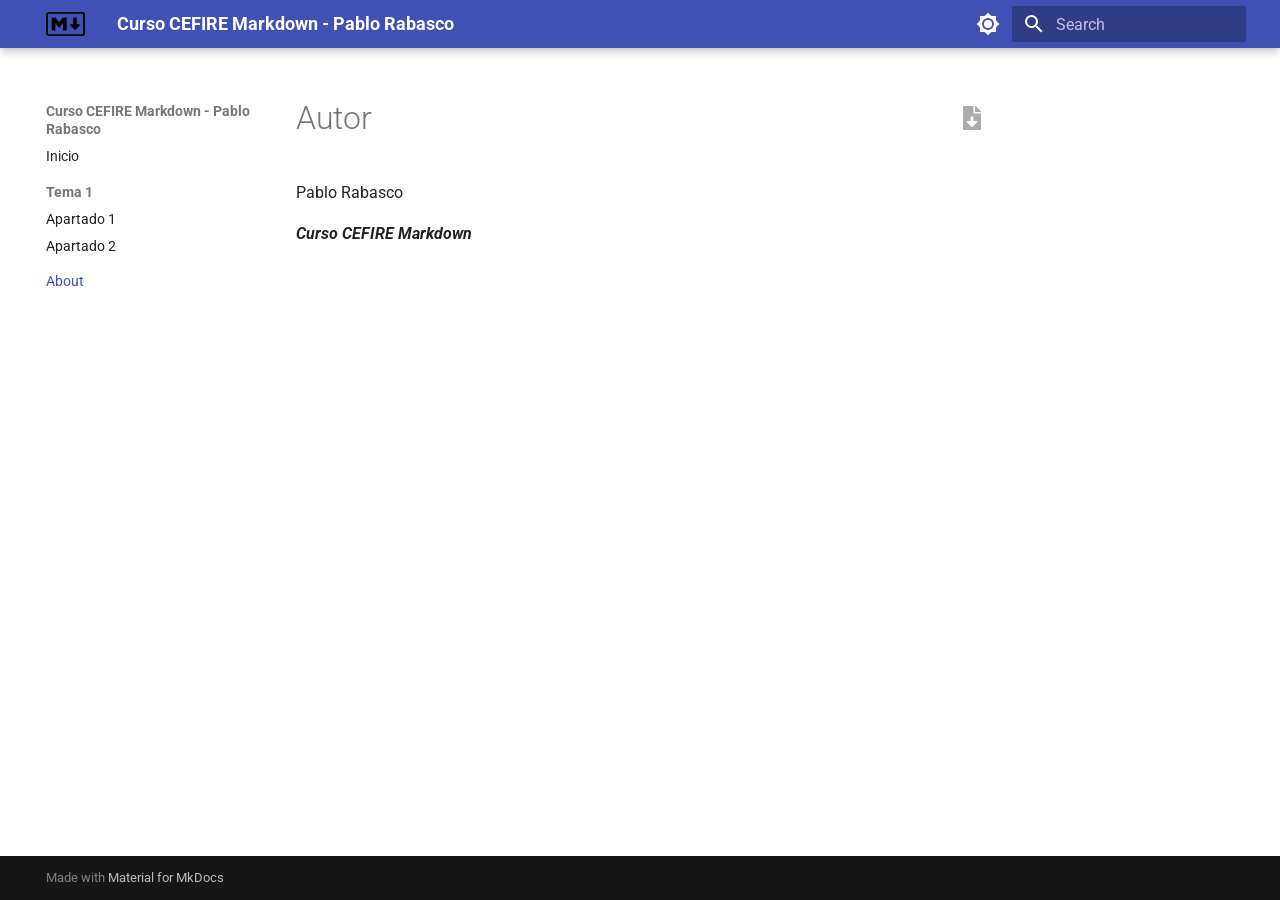
==== docs/about/index.html @ 788862a5 "mkdocs build" ====
<!doctype html>
<html lang="en" class="no-js">
  <head>
    
      <meta charset="utf-8">
      <meta name="viewport" content="width=device-width,initial-scale=1">
      
      
      
      
        <link rel="prev" href="../tema1/apartado2/">
      
      
      
        
      
      
      <link rel="icon" href="../img/logoMarkdown.png">
      <meta name="generator" content="mkdocs-1.6.1, mkdocs-material-9.7.6">
    
    
      
        <title>About - Curso CEFIRE Markdown - Pablo Rabasco</title>
      
    
    
      <link rel="stylesheet" href="../assets/stylesheets/main.484c7ddc.min.css">
      
        
        <link rel="stylesheet" href="../assets/stylesheets/palette.ab4e12ef.min.css">
      
      


    
    
      
    
    
      
        
        
        <link rel="preconnect" href="https://fonts.gstatic.com" crossorigin>
        <link rel="stylesheet" href="https://fonts.googleapis.com/css?family=Roboto:300,300i,400,400i,700,700i%7CRoboto+Mono:400,400i,700,700i&display=fallback">
        <style>:root{--md-text-font:"Roboto";--md-code-font:"Roboto Mono"}</style>
      
    
    
      <link rel="stylesheet" href="../css/print-site.css">
    
      <link rel="stylesheet" href="../css/print-site-material.css">
    
    <script>__md_scope=new URL("..",location),__md_hash=e=>[...e].reduce(((e,_)=>(e<<5)-e+_.charCodeAt(0)),0),__md_get=(e,_=localStorage,t=__md_scope)=>JSON.parse(_.getItem(t.pathname+"."+e)),__md_set=(e,_,t=localStorage,a=__md_scope)=>{try{t.setItem(a.pathname+"."+e,JSON.stringify(_))}catch(e){}}</script>
    
      

    
    
  </head>
  
  
    
    
      
    
    
    
    
    <body dir="ltr" data-md-color-scheme="default" data-md-color-primary="indigo" data-md-color-accent="indigo">
  
    
    <input class="md-toggle" data-md-toggle="drawer" type="checkbox" id="__drawer" autocomplete="off">
    <input class="md-toggle" data-md-toggle="search" type="checkbox" id="__search" autocomplete="off">
    <label class="md-overlay" for="__drawer"></label>
    <div data-md-component="skip">
      
        
        <a href="#autor" class="md-skip">
          Skip to content
        </a>
      
    </div>
    <div data-md-component="announce">
      
    </div>
    
    
      

  

<header class="md-header md-header--shadow" data-md-component="header">
  <nav class="md-header__inner md-grid" aria-label="Header">
    <a href=".." title="Curso CEFIRE Markdown - Pablo Rabasco" class="md-header__button md-logo" aria-label="Curso CEFIRE Markdown - Pablo Rabasco" data-md-component="logo">
      
  <img src="../img/logoMarkdown.png" alt="logo">

    </a>
    <label class="md-header__button md-icon" for="__drawer">
      
      <svg xmlns="http://www.w3.org/2000/svg" viewBox="0 0 24 24"><path d="M3 6h18v2H3zm0 5h18v2H3zm0 5h18v2H3z"/></svg>
    </label>
    <div class="md-header__title" data-md-component="header-title">
      <div class="md-header__ellipsis">
        <div class="md-header__topic">
          <span class="md-ellipsis">
            Curso CEFIRE Markdown - Pablo Rabasco
          </span>
        </div>
        <div class="md-header__topic" data-md-component="header-topic">
          <span class="md-ellipsis">
            
              About
            
          </span>
        </div>
      </div>
    </div>
    
      
        <form class="md-header__option" data-md-component="palette">
  
    
    
    
    <input class="md-option" data-md-color-media="" data-md-color-scheme="default" data-md-color-primary="indigo" data-md-color-accent="indigo"  aria-label="Canvia a modo oscuro"  type="radio" name="__palette" id="__palette_0">
    
      <label class="md-header__button md-icon" title="Canvia a modo oscuro" for="__palette_1" hidden>
        <svg xmlns="http://www.w3.org/2000/svg" viewBox="0 0 24 24"><path d="M12 8a4 4 0 0 0-4 4 4 4 0 0 0 4 4 4 4 0 0 0 4-4 4 4 0 0 0-4-4m0 10a6 6 0 0 1-6-6 6 6 0 0 1 6-6 6 6 0 0 1 6 6 6 6 0 0 1-6 6m8-9.31V4h-4.69L12 .69 8.69 4H4v4.69L.69 12 4 15.31V20h4.69L12 23.31 15.31 20H20v-4.69L23.31 12z"/></svg>
      </label>
    
  
    
    
    
    <input class="md-option" data-md-color-media="" data-md-color-scheme="slate" data-md-color-primary="indigo" data-md-color-accent="indigo"  aria-label="Canvia a modo claro"  type="radio" name="__palette" id="__palette_1">
    
      <label class="md-header__button md-icon" title="Canvia a modo claro" for="__palette_0" hidden>
        <svg xmlns="http://www.w3.org/2000/svg" viewBox="0 0 24 24"><path d="M12 18c-.89 0-1.74-.2-2.5-.55C11.56 16.5 13 14.42 13 12s-1.44-4.5-3.5-5.45C10.26 6.2 11.11 6 12 6a6 6 0 0 1 6 6 6 6 0 0 1-6 6m8-9.31V4h-4.69L12 .69 8.69 4H4v4.69L.69 12 4 15.31V20h4.69L12 23.31 15.31 20H20v-4.69L23.31 12z"/></svg>
      </label>
    
  
</form>
      
    
    
      <script>var palette=__md_get("__palette");if(palette&&palette.color){if("(prefers-color-scheme)"===palette.color.media){var media=matchMedia("(prefers-color-scheme: light)"),input=document.querySelector(media.matches?"[data-md-color-media='(prefers-color-scheme: light)']":"[data-md-color-media='(prefers-color-scheme: dark)']");palette.color.media=input.getAttribute("data-md-color-media"),palette.color.scheme=input.getAttribute("data-md-color-scheme"),palette.color.primary=input.getAttribute("data-md-color-primary"),palette.color.accent=input.getAttribute("data-md-color-accent")}for(var[key,value]of Object.entries(palette.color))document.body.setAttribute("data-md-color-"+key,value)}</script>
    
    
    
      
      
        <label class="md-header__button md-icon" for="__search">
          
          <svg xmlns="http://www.w3.org/2000/svg" viewBox="0 0 24 24"><path d="M9.5 3A6.5 6.5 0 0 1 16 9.5c0 1.61-.59 3.09-1.56 4.23l.27.27h.79l5 5-1.5 1.5-5-5v-.79l-.27-.27A6.52 6.52 0 0 1 9.5 16 6.5 6.5 0 0 1 3 9.5 6.5 6.5 0 0 1 9.5 3m0 2C7 5 5 7 5 9.5S7 14 9.5 14 14 12 14 9.5 12 5 9.5 5"/></svg>
        </label>
        <div class="md-search" data-md-component="search" role="dialog">
  <label class="md-search__overlay" for="__search"></label>
  <div class="md-search__inner" role="search">
    <form class="md-search__form" name="search">
      <input type="text" class="md-search__input" name="query" aria-label="Search" placeholder="Search" autocapitalize="off" autocorrect="off" autocomplete="off" spellcheck="false" data-md-component="search-query" required>
      <label class="md-search__icon md-icon" for="__search">
        
        <svg xmlns="http://www.w3.org/2000/svg" viewBox="0 0 24 24"><path d="M9.5 3A6.5 6.5 0 0 1 16 9.5c0 1.61-.59 3.09-1.56 4.23l.27.27h.79l5 5-1.5 1.5-5-5v-.79l-.27-.27A6.52 6.52 0 0 1 9.5 16 6.5 6.5 0 0 1 3 9.5 6.5 6.5 0 0 1 9.5 3m0 2C7 5 5 7 5 9.5S7 14 9.5 14 14 12 14 9.5 12 5 9.5 5"/></svg>
        
        <svg xmlns="http://www.w3.org/2000/svg" viewBox="0 0 24 24"><path d="M20 11v2H8l5.5 5.5-1.42 1.42L4.16 12l7.92-7.92L13.5 5.5 8 11z"/></svg>
      </label>
      <nav class="md-search__options" aria-label="Search">
        
        <button type="reset" class="md-search__icon md-icon" title="Clear" aria-label="Clear" tabindex="-1">
          
          <svg xmlns="http://www.w3.org/2000/svg" viewBox="0 0 24 24"><path d="M19 6.41 17.59 5 12 10.59 6.41 5 5 6.41 10.59 12 5 17.59 6.41 19 12 13.41 17.59 19 19 17.59 13.41 12z"/></svg>
        </button>
      </nav>
      
    </form>
    <div class="md-search__output">
      <div class="md-search__scrollwrap" tabindex="0" data-md-scrollfix>
        <div class="md-search-result" data-md-component="search-result">
          <div class="md-search-result__meta">
            Initializing search
          </div>
          <ol class="md-search-result__list" role="presentation"></ol>
        </div>
      </div>
    </div>
  </div>
</div>
      
    
    
  </nav>
  
</header>
    
    <div class="md-container" data-md-component="container">
      
      
        
          
        
      
      <main class="md-main" data-md-component="main">
        <div class="md-main__inner md-grid">
          
            
              
              <div class="md-sidebar md-sidebar--primary" data-md-component="sidebar" data-md-type="navigation" >
                <div class="md-sidebar__scrollwrap">
                  <div class="md-sidebar__inner">
                    



<nav class="md-nav md-nav--primary" aria-label="Navigation" data-md-level="0">
  <label class="md-nav__title" for="__drawer">
    <a href=".." title="Curso CEFIRE Markdown - Pablo Rabasco" class="md-nav__button md-logo" aria-label="Curso CEFIRE Markdown - Pablo Rabasco" data-md-component="logo">
      
  <img src="../img/logoMarkdown.png" alt="logo">

    </a>
    Curso CEFIRE Markdown - Pablo Rabasco
  </label>
  
  <ul class="md-nav__list" data-md-scrollfix>
    
      
      
  
  
  
  
    <li class="md-nav__item">
      <a href=".." class="md-nav__link">
        
  
  
  <span class="md-ellipsis">
    
  
    Inicio
  

    
  </span>
  
  

      </a>
    </li>
  

    
      
      
  
  
  
  
    
    
    
    
      
        
        
      
    
    
    <li class="md-nav__item md-nav__item--section md-nav__item--nested">
      
        
        
        <input class="md-nav__toggle md-toggle " type="checkbox" id="__nav_2" >
        
          
          <label class="md-nav__link" for="__nav_2" id="__nav_2_label" tabindex="">
            
  
  
  <span class="md-ellipsis">
    
  
    Tema 1
  

    
  </span>
  
  

            <span class="md-nav__icon md-icon"></span>
          </label>
        
        <nav class="md-nav" data-md-level="1" aria-labelledby="__nav_2_label" aria-expanded="false">
          <label class="md-nav__title" for="__nav_2">
            <span class="md-nav__icon md-icon"></span>
            
  
    Tema 1
  

          </label>
          <ul class="md-nav__list" data-md-scrollfix>
            
              
                
  
  
  
  
    <li class="md-nav__item">
      <a href="../tema1/apartado1/" class="md-nav__link">
        
  
  
  <span class="md-ellipsis">
    
  
    Apartado 1
  

    
  </span>
  
  

      </a>
    </li>
  

              
            
              
                
  
  
  
  
    <li class="md-nav__item">
      <a href="../tema1/apartado2/" class="md-nav__link">
        
  
  
  <span class="md-ellipsis">
    
  
    Apartado 2
  

    
  </span>
  
  

      </a>
    </li>
  

              
            
          </ul>
        </nav>
      
    </li>
  

    
      
      
  
  
    
  
  
  
    <li class="md-nav__item md-nav__item--active">
      
      <input class="md-nav__toggle md-toggle" type="checkbox" id="__toc">
      
      
        
      
      
      <a href="./" class="md-nav__link md-nav__link--active">
        
  
  
  <span class="md-ellipsis">
    
  
    About
  

    
  </span>
  
  

      </a>
      
    </li>
  

    
  </ul>
</nav>
                  </div>
                </div>
              </div>
            
            
              
              <div class="md-sidebar md-sidebar--secondary" data-md-component="sidebar" data-md-type="toc" >
                <div class="md-sidebar__scrollwrap">
                  <div class="md-sidebar__inner">
                    

<nav class="md-nav md-nav--secondary" aria-label="Table of contents">
  
  
  
    
  
  
</nav>
                  </div>
                </div>
              </div>
            
          
          
            <div class="md-content" data-md-component="content">
              
              <article class="md-content__inner md-typeset"><a class="md-content__button md-icon" download href="../pdf/combined.pdf" title="PDF Export"><svg style="height: 1.2rem; width: 1.2rem;" viewBox="0 0 384 512" xmlns="http://www.w3.org/2000/svg"><path d="M224 136V0H24C10.7 0 0 10.7 0 24v464c0 13.3 10.7 24 24 24h336c13.3 0 24-10.7 24-24V160H248c-13.2 0-24-10.8-24-24zm76.45 211.36l-96.42 95.7c-6.65 6.61-17.39 6.61-24.04 0l-96.42-95.7C73.42 337.29 80.54 320 94.82 320H160v-80c0-8.84 7.16-16 16-16h32c8.84 0 16 7.16 16 16v80h65.18c14.28 0 21.4 17.29 11.27 27.36zM377 105L279.1 7c-4.5-4.5-10.6-7-17-7H256v128h128v-6.1c0-6.3-2.5-12.4-7-16.9z"></path></svg></a>
                
                  



<h1 id="autor">Autor</h1>
<p>Pablo  Rabasco</p>
<p><strong><em>Curso CEFIRE Markdown</em></strong></p>












                
              </article>
            </div>
          
          
<script>var target=document.getElementById(location.hash.slice(1));target&&target.name&&(target.checked=target.name.startsWith("__tabbed_"))</script>
        </div>
        
          <button type="button" class="md-top md-icon" data-md-component="top" hidden>
  
  <svg xmlns="http://www.w3.org/2000/svg" viewBox="0 0 24 24"><path d="M13 20h-2V8l-5.5 5.5-1.42-1.42L12 4.16l7.92 7.92-1.42 1.42L13 8z"/></svg>
  Back to top
</button>
        
      </main>
      
        <footer class="md-footer">
  
  <div class="md-footer-meta md-typeset">
    <div class="md-footer-meta__inner md-grid">
      <div class="md-copyright">
  
  
    Made with
    <a href="https://squidfunk.github.io/mkdocs-material/" target="_blank" rel="noopener">
      Material for MkDocs
    </a>
  
</div>
      
    </div>
  </div>
</footer>
      
    </div>
    <div class="md-dialog" data-md-component="dialog">
      <div class="md-dialog__inner md-typeset"></div>
    </div>
    
    
    
      
      
      <script id="__config" type="application/json">{"annotate": null, "base": "..", "features": ["navigation.sections", "navigation.top", "content.code.copy"], "search": "../assets/javascripts/workers/search.2c215733.min.js", "tags": null, "translations": {"clipboard.copied": "Copied to clipboard", "clipboard.copy": "Copy to clipboard", "search.result.more.one": "1 more on this page", "search.result.more.other": "# more on this page", "search.result.none": "No matching documents", "search.result.one": "1 matching document", "search.result.other": "# matching documents", "search.result.placeholder": "Type to start searching", "search.result.term.missing": "Missing", "select.version": "Select version"}, "version": null}</script>
    
    
      <script src="../assets/javascripts/bundle.79ae519e.min.js"></script>
      
        <script src="../js/print-site.js"></script>
      
    
  </body>
</html>
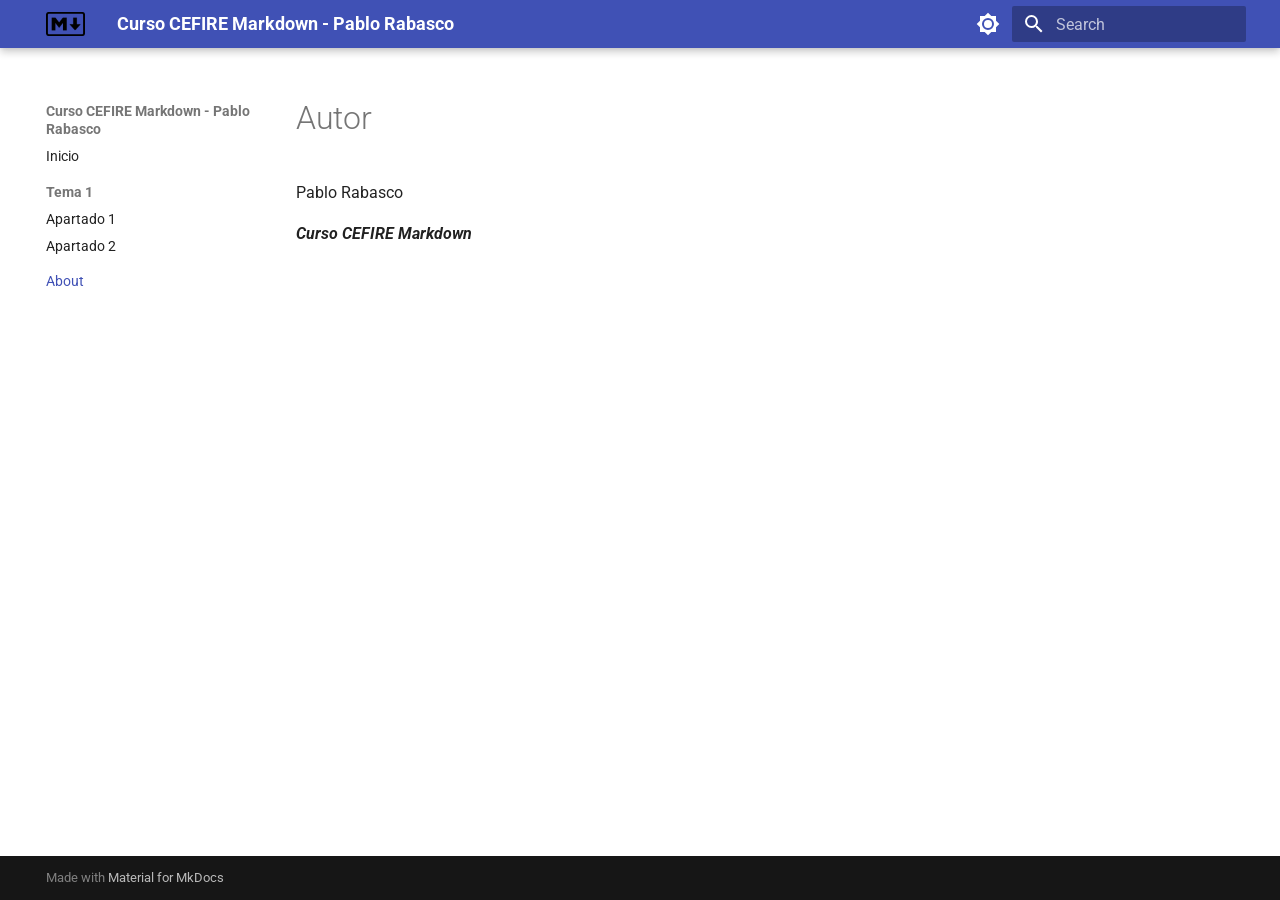
==== commit eba48234: "nuevo mkdocs build" ====
--- a/docs/about/index.html
+++ b/docs/about/index.html
@@ -124,9 +124,9 @@
     
     
     
-    <input class="md-option" data-md-color-media="" data-md-color-scheme="default" data-md-color-primary="indigo" data-md-color-accent="indigo"  aria-label="Canvia a modo oscuro"  type="radio" name="__palette" id="__palette_0">
-    
-      <label class="md-header__button md-icon" title="Canvia a modo oscuro" for="__palette_1" hidden>
+    <input class="md-option" data-md-color-media="" data-md-color-scheme="default" data-md-color-primary="indigo" data-md-color-accent="indigo"  aria-label="Cambia a modo oscuro"  type="radio" name="__palette" id="__palette_0">
+    
+      <label class="md-header__button md-icon" title="Cambia a modo oscuro" for="__palette_1" hidden>
         <svg xmlns="http://www.w3.org/2000/svg" viewBox="0 0 24 24"><path d="M12 8a4 4 0 0 0-4 4 4 4 0 0 0 4 4 4 4 0 0 0 4-4 4 4 0 0 0-4-4m0 10a6 6 0 0 1-6-6 6 6 0 0 1 6-6 6 6 0 0 1 6 6 6 6 0 0 1-6 6m8-9.31V4h-4.69L12 .69 8.69 4H4v4.69L.69 12 4 15.31V20h4.69L12 23.31 15.31 20H20v-4.69L23.31 12z"/></svg>
       </label>
     
@@ -134,9 +134,9 @@
     
     
     
-    <input class="md-option" data-md-color-media="" data-md-color-scheme="slate" data-md-color-primary="indigo" data-md-color-accent="indigo"  aria-label="Canvia a modo claro"  type="radio" name="__palette" id="__palette_1">
-    
-      <label class="md-header__button md-icon" title="Canvia a modo claro" for="__palette_0" hidden>
+    <input class="md-option" data-md-color-media="" data-md-color-scheme="slate" data-md-color-primary="indigo" data-md-color-accent="indigo"  aria-label="Cambia a modo claro"  type="radio" name="__palette" id="__palette_1">
+    
+      <label class="md-header__button md-icon" title="Cambia a modo claro" for="__palette_0" hidden>
         <svg xmlns="http://www.w3.org/2000/svg" viewBox="0 0 24 24"><path d="M12 18c-.89 0-1.74-.2-2.5-.55C11.56 16.5 13 14.42 13 12s-1.44-4.5-3.5-5.45C10.26 6.2 11.11 6 12 6a6 6 0 0 1 6 6 6 6 0 0 1-6 6m8-9.31V4h-4.69L12 .69 8.69 4H4v4.69L.69 12 4 15.31V20h4.69L12 23.31 15.31 20H20v-4.69L23.31 12z"/></svg>
       </label>
     
@@ -433,7 +433,7 @@
           
             <div class="md-content" data-md-component="content">
               
-              <article class="md-content__inner md-typeset"><a class="md-content__button md-icon" download href="../pdf/combined.pdf" title="PDF Export"><svg style="height: 1.2rem; width: 1.2rem;" viewBox="0 0 384 512" xmlns="http://www.w3.org/2000/svg"><path d="M224 136V0H24C10.7 0 0 10.7 0 24v464c0 13.3 10.7 24 24 24h336c13.3 0 24-10.7 24-24V160H248c-13.2 0-24-10.8-24-24zm76.45 211.36l-96.42 95.7c-6.65 6.61-17.39 6.61-24.04 0l-96.42-95.7C73.42 337.29 80.54 320 94.82 320H160v-80c0-8.84 7.16-16 16-16h32c8.84 0 16 7.16 16 16v80h65.18c14.28 0 21.4 17.29 11.27 27.36zM377 105L279.1 7c-4.5-4.5-10.6-7-17-7H256v128h128v-6.1c0-6.3-2.5-12.4-7-16.9z"></path></svg></a>
+              <article class="md-content__inner md-typeset">
                 
                   
 
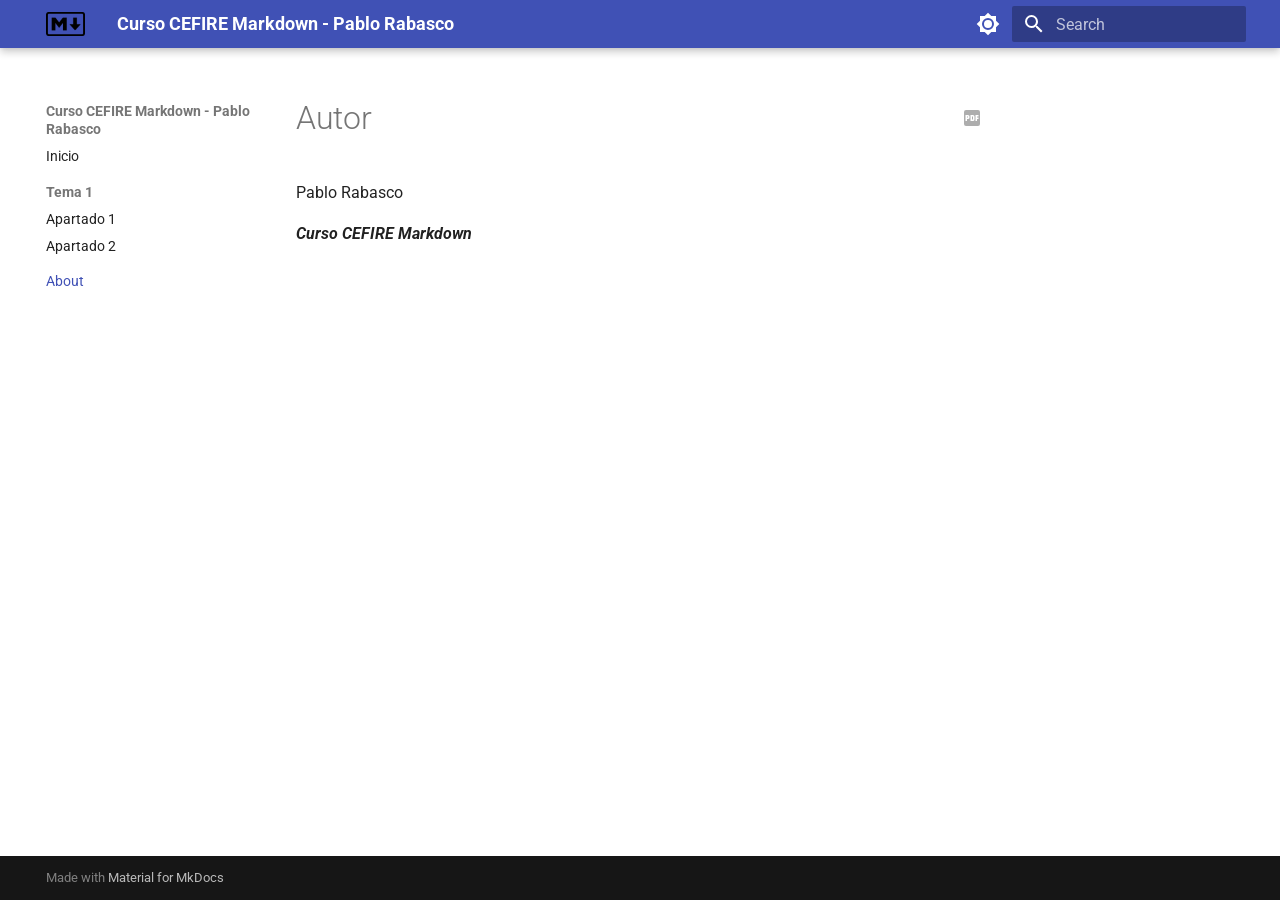
==== commit b2bbe2b3: "nuevo build" ====
--- a/docs/about/index.html
+++ b/docs/about/index.html
@@ -46,10 +46,6 @@
         <style>:root{--md-text-font:"Roboto";--md-code-font:"Roboto Mono"}</style>
       
     
-    
-      <link rel="stylesheet" href="../css/print-site.css">
-    
-      <link rel="stylesheet" href="../css/print-site-material.css">
     
     <script>__md_scope=new URL("..",location),__md_hash=e=>[...e].reduce(((e,_)=>(e<<5)-e+_.charCodeAt(0)),0),__md_get=(e,_=localStorage,t=__md_scope)=>JSON.parse(_.getItem(t.pathname+"."+e)),__md_set=(e,_,t=localStorage,a=__md_scope)=>{try{t.setItem(a.pathname+"."+e,JSON.stringify(_))}catch(e){}}</script>
     
@@ -433,7 +429,7 @@
           
             <div class="md-content" data-md-component="content">
               
-              <article class="md-content__inner md-typeset">
+              <article class="md-content__inner md-typeset"><a class="md-content__button md-icon" download href="about.pdf" title="PDF"><svg xmlns="http://www.w3.org/2000/svg" viewBox="0 0 24 24"><path d="M12 10.5h1v3h-1v-3m-5 1h1v-1H7v1M20 6v12a2 2 0 0 1-2 2H6a2 2 0 0 1-2-2V6a2 2 0 0 1 2-2h12a2 2 0 0 1 2 2M9.5 10.5A1.5 1.5 0 0 0 8 9H5.5v6H7v-2h1a1.5 1.5 0 0 0 1.5-1.5v-1m5 0A1.5 1.5 0 0 0 13 9h-2.5v6H13a1.5 1.5 0 0 0 1.5-1.5v-3m4-1.5h-3v6H17v-2h1.5v-1.5H17v-1h1.5V9z"></path></svg></a>
                 
                   
 
@@ -502,8 +498,6 @@
     
       <script src="../assets/javascripts/bundle.79ae519e.min.js"></script>
       
-        <script src="../js/print-site.js"></script>
-      
     
   </body>
 </html>
